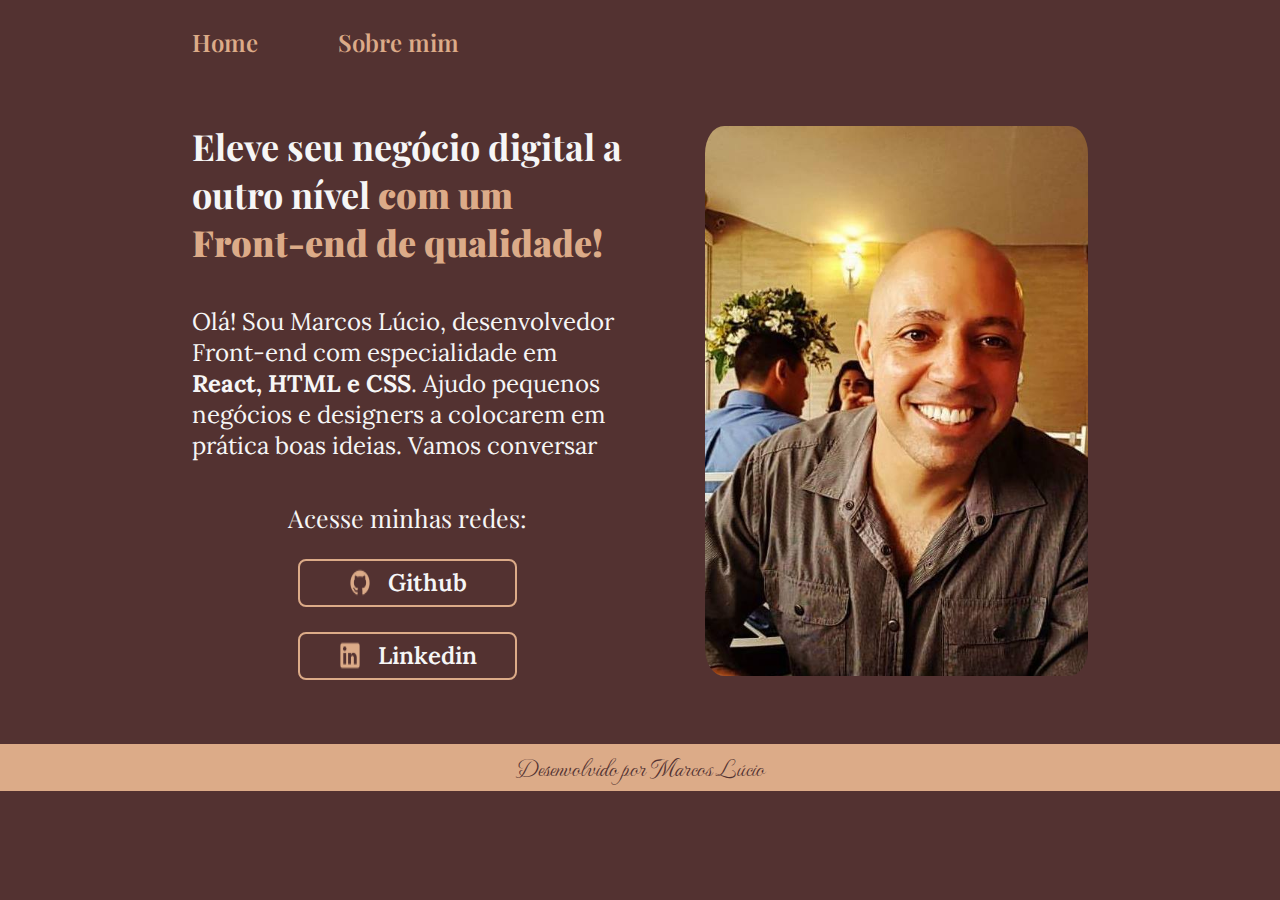
==== index.html @ a03b559b "projeto inicial" ====
<!DOCTYPE html>
<html lang="pt-br">
<head>
    <meta charset="UTF-8">
    <meta http-equiv="X-UA-Compatible" content="IE=edge">
    <meta name="viewport" content="width=device-width, initial-scale=1.0">
    <title>Portfolio</title>
    <link rel="stylesheet" href="./styles/style.css">
</head>
<body>
    <header class="cabecalho">
        <nav class="cabecalho__menu">
            <a class="cabecalho__menu__link" href="index.html">Home</a>
            <a class="cabecalho__menu__link" href="about.html">Sobre mim</a>
        </nav>
    </header>
    <main class="apresentacao"> <!-- classe criada na tag principal para formatar o posicionamento dos elementos (ler sobre flexbox para saber mais) -->
        <section class="apresentacao__conteudo">
            <h1 class="apresentacao__conteudo__titulo">Eleve seu negócio digital a outro nível <strong class="titulo-destaque">com um Front-end de qualidade!</strong></h1>
            <p class="apresentacao__conteudo__texto">Olá! Sou Marcos Lúcio, desenvolvedor Front-end com especialidade em <strong>React, HTML e CSS</strong>. Ajudo pequenos negócios e designers a colocarem em prática boas ideias. Vamos conversar</p>
            <div class="apresentacao__links">
                <h2 class="apresentacao__links_subtitulo">Acesse minhas redes:</h2>
                    <a class="apresentacao__links__botao" href="https://github.com/MarcosLSousa">
                        <img src="./assets/github.png">
                        Github
                    </a>
                    <a class="apresentacao__links__botao" href="https://www.linkedin.com/in/marcos-lucio-de-sousa">
                        <img src="./assets/linkedin.png">
                        Linkedin
                    </a>
            </div>
        </section>
        <img class="apresentacao__imagem" src="./assets/Foto.jpg" alt="Foto do Marcos"/>
    </main>
    <footer class="rodape">
        <p>Desenvolvido por Marcos Lúcio</p>
    </footer>
</body>
</html>
---- styles/style.css ----
@import url('https://fonts.googleapis.com/css2?family=Lora:ital,wght@0,400..700;1,400..700&family=MonteCarlo&family=Playfair+Display:wght@400;600&display=swap'); /* import das fontes utilizadas no nosso projeto, obtidas no Google Fonts. */

/* Variáveis globais CSS */
:root {
    --cor-primaria: #533231;
    --cor-secundaria: #F6F6F6;
    --cor-terciaria: #DCAB88;
    --cor-hover: #80514F;

    --fonte-primaria: 'Playfair Display', serif;
    --fonte-secundaria: 'Lora', serif;
    --fonte-rodape: 'MonteCarlo', cursive;
}

* {     /*retira o espaçamento da margin e padding de toda a pág. que são atribuídos por padrão nas páginas. */
    margin: 0;
    padding: 0;
}

body{
    box-sizing: border-box; /*nao deixa o conteúdo do elemento filho extrapolar a box do elemento pai */
    /*height: 100vh; /* vh = viewport height. Deixa o body com 100% da tela. Utilizar width: 100% para ocupar toda a tela.
    - Exemplo para centralizar os elementos no centro da tela:
    body {
    display: flex;
    justify-content: center;
    align-items: center;
    height: 100vh;
    width: 100%;
    - Flexbox: responsividade e alinhamento
    No seu CSS, selecione o container principal e defina display: flex;.
    Use flex-direction: row; ou column; para ajustar a direção dos itens.
    Adicione flex-wrap: wrap; para permitir que os itens se ajustem e mudem de linha conforme o tamanho da tela.
    }
    */
    background-color: var(--cor-primaria);
    color: var(--cor-secundaria);
}

.cabecalho {
    padding: 2% 0% 0% 15%;
}

.cabecalho__menu {
    display: flex;
    gap: 80px;
}

.cabecalho__menu__link {
    font-family: 'Playfair Display', serif;
    font-size: 1.5rem; /* REM é unidade de medida de tamanho autoajustável na tela, baseada nas config. do navegador do usuário final. Ou seja, mudando, p. ex., tamanho da fonte no navegador, a fonte do site muda de tamanho  (o que não aconteceria setando px por exemplo). 
    Pra calcular devemos dividir o px por 16. Ex.: 32px/16 = 2rem. */
    font-weight: 600;
    color: var(--cor-terciaria);
    text-decoration: none;
}

.apresentacao { /* classe criada na tag principal para formatar o posicionamento dos elementos (ler sobre flexbox para saber mais)*/
    padding: 5% 15%;
    display: flex; /* flex para podermos utilizar o flexbox https://css-tricks.com/snippets/css/a-guide-to-flexbox/*/
    align-items: center; /*https://css-tricks.com/snippets/css/a-guide-to-flexbox */
    justify-content: space-between;
    gap: 82px;
}

.apresentacao__conteudo {
    width: 50%;
    display: flex;
    flex-direction: column;
    gap: 40px;
}

.apresentacao__conteudo__titulo {
    font-size: 2.25rem;
    font-family: var(--fonte-primaria);
}

.titulo-destaque {
    color: var(--cor-terciaria);
}

.apresentacao__conteudo__texto {
    font-size: 1.5rem;
    font-family: var(--fonte-secundaria);
}

.apresentacao__links {
    display: flex;
    flex-direction: column;
    justify-content: space-between;
    align-items: center;
    gap: 25px;
}

.apresentacao__links_subtitulo {
    font-family: var(--fonte-primaria);
    font-weight: 400;
    font-size: 1.55rem;
}

.apresentacao__links__botao {
    /* background-color: #DCAB88; **Atalho para coment: ctrl+k ctrl+c** */ 
    display: flex;
    justify-content: center;
    gap: 16px;
    width: 50%;
    text-align: center;
    border-radius: 8px;
    border: 2px solid var(--cor-terciaria);
    font-size: 1.5rem;
    font-weight: 600;
    padding: 6.5px 0; /*o segundo valor (0) é referente ao eixo horizontal que ficou em zero porque não queremos alterar */
    text-decoration: none;
    color: var(--cor-secundaria); 
    font-family: var(--fonte-secundaria);
}

.apresentacao__links__botao:hover {
    background-color: var(--cor-hover);
    padding: 1.5%;
}

.apresentacao__imagem {
    max-width:  700px;
    max-height: 550px;
    width: auto;
    height: auto;
    border-radius: 5%;
}

.rodape {
    padding: 3px;
    color: var(--cor-primaria);
    background-color: var(--cor-terciaria);
    text-align: center;
    font-family: var(--fonte-rodape);
    font-size: 1.5rem;
}

@media (max-width: 1150px) { /*Se a largura da tela ficar menor que esse valor (podemos testar pelo Figma), então implementa as configs. abaixo */
    /* Podemos condicionar um intervalo de tamanho de tela, mín e máx, exemplo: 
    @media (min-width: 480px ) and (max-width: 800px) */
    .cabecalho {
        padding: 10% 0% 5% 0%;
    }

    .cabecalho__menu {
        justify-content: center;
    }

    .apresentacao {
        flex-direction: column-reverse;
        padding: 5%;
    }

    .apresentacao__conteudo {
        width: auto;
    }
}
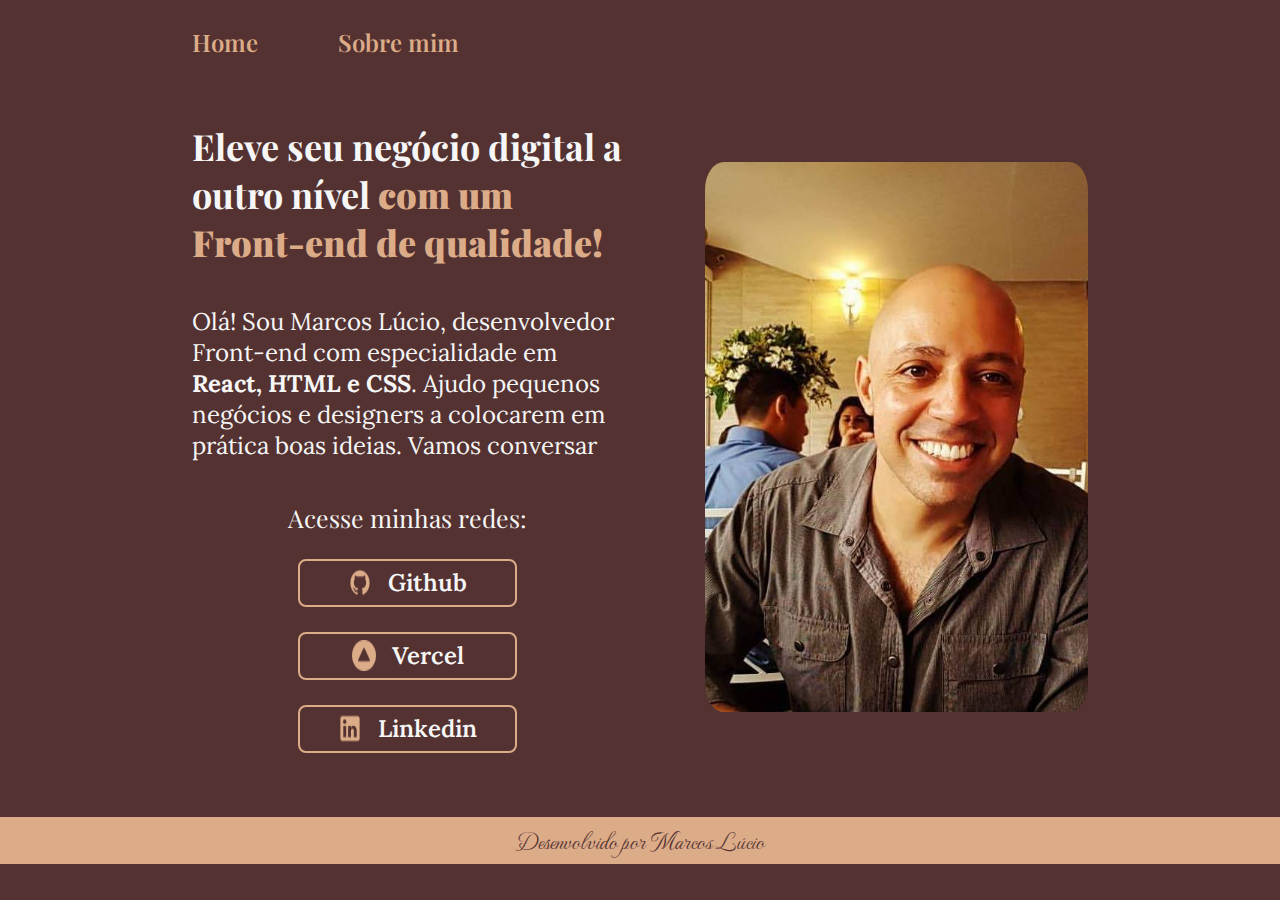
==== commit 1f7ee36c: "+BotaoVercel" ====
--- a/index.html
+++ b/index.html
@@ -24,6 +24,10 @@
                         <img src="./assets/github.png">
                         Github
                     </a>
+                    <a class="apresentacao__links__botao" href="https://vercel.com/marcoslsousas-projects">
+                        <img src="./assets/triangulo_VERCEL.png">
+                        Vercel
+                    </a>
                     <a class="apresentacao__links__botao" href="https://www.linkedin.com/in/marcos-lucio-de-sousa">
                         <img src="./assets/linkedin.png">
                         Linkedin
